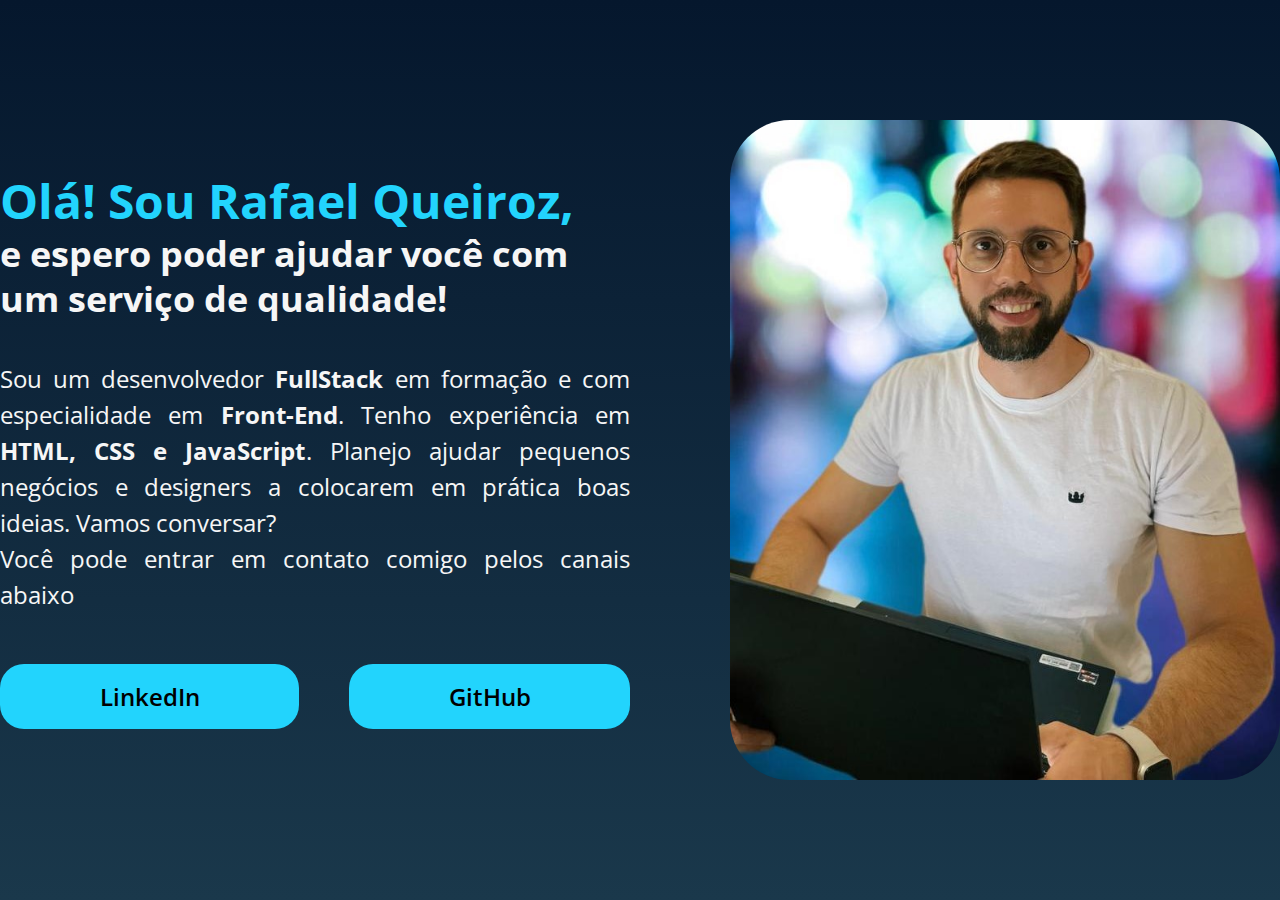
==== index.html @ 9a3621c0 "Introducao ao HTML e CSS" ====
<!DOCTYPE html>
<html lang="pt-br">
<head>
  <!-- MAIN CONFIGS -->
  <meta charset="UTF-8">
  <meta name="viewport" content="width=device-width, initial-scale=1.0">
  <title>Portfolio</title>

  <!-- STYLES -->
  <link rel="stylesheet" href="./assets/css/style.css">
</head>
<body>
  <main class="presentation">
    <section class="presentation_text">
      <h1 class="presentation_title"><span class="highlight">Olá! Sou Rafael Queiroz,</span><br>e espero poder ajudar você com um serviço de qualidade!</h1>
      <p class="presentation_description">Sou um desenvolvedor <strong>FullStack</strong> em formação e com especialidade em <strong>Front-End</strong>. Tenho experiência em <strong>HTML, CSS e JavaScript</strong>. Planejo ajudar pequenos negócios e designers a colocarem em prática boas ideias. Vamos conversar? <br>Você pode entrar em contato comigo pelos canais abaixo</p>
      <div class="presentation_links">
        <a href="https://www.linkedin.com/in/rafael-queirozz/" target="_blank" class="btn">LinkedIn</a>
        <a href="https://github.com/Rafaelqueirozz" target="_blank" class="btn">GitHub</a>
      </div>
    </section>
    <img src="./assets/images/RQueiroz.jpg" alt="Foto de perfil do Rafael Queiroz" class="perfil_image">
  </main>
</body>
</html>
---- assets/css/style.css ----
@import url("https://fonts.googleapis.com/css2?family=Open+Sans:wght@400;500;600;700&display=swap");

* {
  margin: 0;
  padding: 0;
}

html {
  font-size: 62.5%;
}

body {
  font-family: "Open Sans", sans-serif;
  font-size: 1.6rem;
  box-sizing: border-box;
  color: #f6f6f6;
  height: 100vh;
  background: linear-gradient(180deg, rgb(5, 23, 45) 0%, rgb(26, 56, 75) 100%);
  display: flex;
  align-items: center;
  justify-content: center;
}

.presentation {
  display: flex;
  align-items: center;
  gap: 10rem;
}

.presentation_text {
  max-width: 64rem;
}

.presentation_title {
  font-size: 3.6rem;
  line-height: 4.5rem;
  font-weight: 700;
  margin-bottom: 4rem;
}

.highlight {
  color: #22d4fd;
  font-size: 4.8rem;
  line-height: 6rem;
  text-shadow: 1px 1px px #1e90ac;
}

.presentation_description {
  font-size: 2.4rem;
  font-weight: 400;
  line-height: 3.6rem;
  text-align: justify;
  margin-bottom: 5.1rem;
}

.presentation_links {
  display: flex;
  justify-content: space-between;
  align-items: center;
  gap: 5rem;
}

.btn {
  display: inline;
  flex-grow: 1;
  padding: 1.6rem;
  border-radius: 1em;
  max-width: 28rem;

  background-color: #22d4fd;
  color: #000000;
  font-size: 2.4rem;
  text-decoration: none;
  text-align: center;
  font-weight: 600;
}

.perfil_image {
  width: 55rem;
  border-radius: 6rem;
}
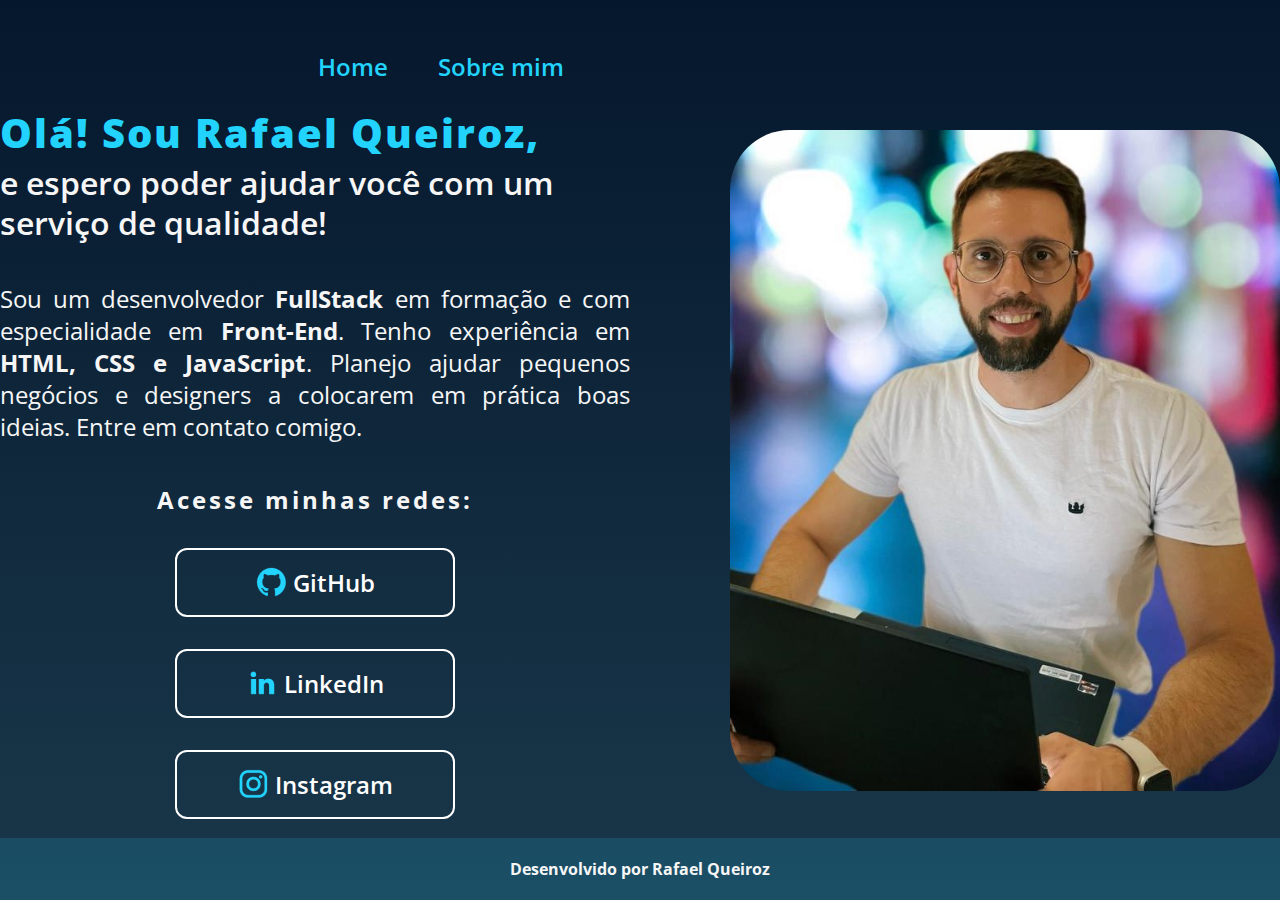
==== commit def6d0f0: "Avançando com HTML e CSS" ====
--- a/index.html
+++ b/index.html
@@ -4,22 +4,33 @@
   <!-- MAIN CONFIGS -->
   <meta charset="UTF-8">
   <meta name="viewport" content="width=device-width, initial-scale=1.0">
-  <title>Portfolio</title>
+  <title>Portfolio - Homepage</title>
 
   <!-- STYLES -->
   <link rel="stylesheet" href="./assets/css/style.css">
 </head>
 <body>
+  <header class="main_header">
+    <nav class="header_menu">
+      <a href="./index.html" class="header_links">Home</a>
+      <a href="./about.html" class="header_links">Sobre mim</a>
+    </nav>
+  </header>
   <main class="presentation">
     <section class="presentation_text">
       <h1 class="presentation_title"><span class="highlight">Olá! Sou Rafael Queiroz,</span><br>e espero poder ajudar você com um serviço de qualidade!</h1>
-      <p class="presentation_description">Sou um desenvolvedor <strong>FullStack</strong> em formação e com especialidade em <strong>Front-End</strong>. Tenho experiência em <strong>HTML, CSS e JavaScript</strong>. Planejo ajudar pequenos negócios e designers a colocarem em prática boas ideias. Vamos conversar? <br>Você pode entrar em contato comigo pelos canais abaixo</p>
+      <p class="presentation_description">Sou um desenvolvedor <strong>FullStack</strong> em formação e com especialidade em <strong>Front-End</strong>. Tenho experiência em <strong>HTML, CSS e JavaScript</strong>. Planejo ajudar pequenos negócios e designers a colocarem em prática boas ideias. Entre em contato comigo.</p>
       <div class="presentation_links">
-        <a href="https://www.linkedin.com/in/rafael-queirozz/" target="_blank" class="btn">LinkedIn</a>
-        <a href="https://github.com/Rafaelqueirozz" target="_blank" class="btn">GitHub</a>
+        <h2 class="links_subtitle">Acesse minhas redes:</h2>
+        <a href="https://github.com/Rafaelqueirozz" target="_blank" class="btn"><img src="./assets/images/github.png" alt="">GitHub</a>
+        <a href="https://www.linkedin.com/in/rafael-queirozz/" target="_blank" class="btn"><img src="./assets/images/linkedin.png" alt="Logo do linkedin">LinkedIn</a>
+        <a href="#" class="btn"><img src="./assets/images/instagram.png" alt="">Instagram</a>
       </div>
     </section>
     <img src="./assets/images/RQueiroz.jpg" alt="Foto de perfil do Rafael Queiroz" class="perfil_image">
   </main>
+  <footer>
+    <p>Desenvolvido por Rafael Queiroz</p>
+  </footer>
 </body>
 </html>--- a/assets/css/style.css
+++ b/assets/css/style.css
@@ -1,8 +1,13 @@
-@import url("https://fonts.googleapis.com/css2?family=Open+Sans:wght@400;500;600;700&display=swap");
+@import url("https://fonts.googleapis.com/css2?family=Open+Sans:wght@400;500;600;700;900&display=swap");
+
+:root {
+  --primarytext-color: #22d4fd;
+}
 
 * {
   margin: 0;
   padding: 0;
+  box-sizing: border-box;
 }
 
 html {
@@ -12,15 +17,35 @@
 body {
   font-family: "Open Sans", sans-serif;
   font-size: 1.6rem;
-  box-sizing: border-box;
   color: #f6f6f6;
-  height: 100vh;
+  min-height: 100vh;
   background: linear-gradient(180deg, rgb(5, 23, 45) 0%, rgb(26, 56, 75) 100%);
   display: flex;
   align-items: center;
-  justify-content: center;
+  justify-content: space-between;
+  flex-direction: column;
 }
 
+/* --------------- HEADER --------------- */
+.main_header {
+  align-self: flex-start;
+  margin-top: 5rem;
+  margin-left: 31.75rem;
+}
+
+.header_menu {
+  display: flex;
+  gap: 5rem;
+}
+
+.header_links {
+  text-decoration: none;
+  font-size: 2.4rem;
+  font-weight: 600;
+  color: var(--primarytext-color);
+}
+
+/* --------------- MAIN --------------- */
 .presentation {
   display: flex;
   align-items: center;
@@ -29,53 +54,89 @@
 
 .presentation_text {
   max-width: 64rem;
+  display: flex;
+  flex-direction: column;
+  gap: 4rem;
 }
 
 .presentation_title {
-  font-size: 3.6rem;
-  line-height: 4.5rem;
-  font-weight: 700;
-  margin-bottom: 4rem;
+  font-size: 3.2rem;
+  line-height: 4rem;
+  font-weight: 600;
 }
 
 .highlight {
-  color: #22d4fd;
-  font-size: 4.8rem;
+  color: var(--primarytext-color);
+  font-size: 4rem;
   line-height: 6rem;
   text-shadow: 1px 1px px #1e90ac;
+  letter-spacing: 2px;
+  font-weight: 900;
 }
 
 .presentation_description {
   font-size: 2.4rem;
   font-weight: 400;
-  line-height: 3.6rem;
+  line-height: 3.2rem;
   text-align: justify;
-  margin-bottom: 5.1rem;
 }
 
 .presentation_links {
   display: flex;
-  justify-content: space-between;
+  flex-direction: column;
   align-items: center;
-  gap: 5rem;
+  gap: 3.2rem;
+}
+
+.links_subtitle {
+  font-size: 2.4rem;
+  letter-spacing: 3px;
 }
 
 .btn {
-  display: inline;
+  display: flex;
+  align-items: center;
+  justify-content: center;
   flex-grow: 1;
   padding: 1.6rem;
-  border-radius: 1em;
-  max-width: 28rem;
+  width: 28rem;
 
-  background-color: #22d4fd;
-  color: #000000;
+  border-radius: 1.2rem;
+  border: 2px solid #ffffff;
+
+  color: #ffffff;
   font-size: 2.4rem;
   text-decoration: none;
-  text-align: center;
   font-weight: 600;
+  gap: 0.5rem;
+}
+
+.btn:hover {
+  background-color: color-mix(
+    in srgb,
+    var(--primarytext-color),
+    transparent 85%
+  );
 }
 
 .perfil_image {
   width: 55rem;
   border-radius: 6rem;
 }
+
+.about {
+  align-self: flex-start;
+}
+
+/* --------------- FOOTER --------------- */
+footer {
+  background-color: color-mix(
+    in srgb,
+    var(--primarytext-color),
+    transparent 85%
+  );
+  width: 100%;
+  text-align: center;
+  padding: 2rem;
+  font-weight: 700;
+}
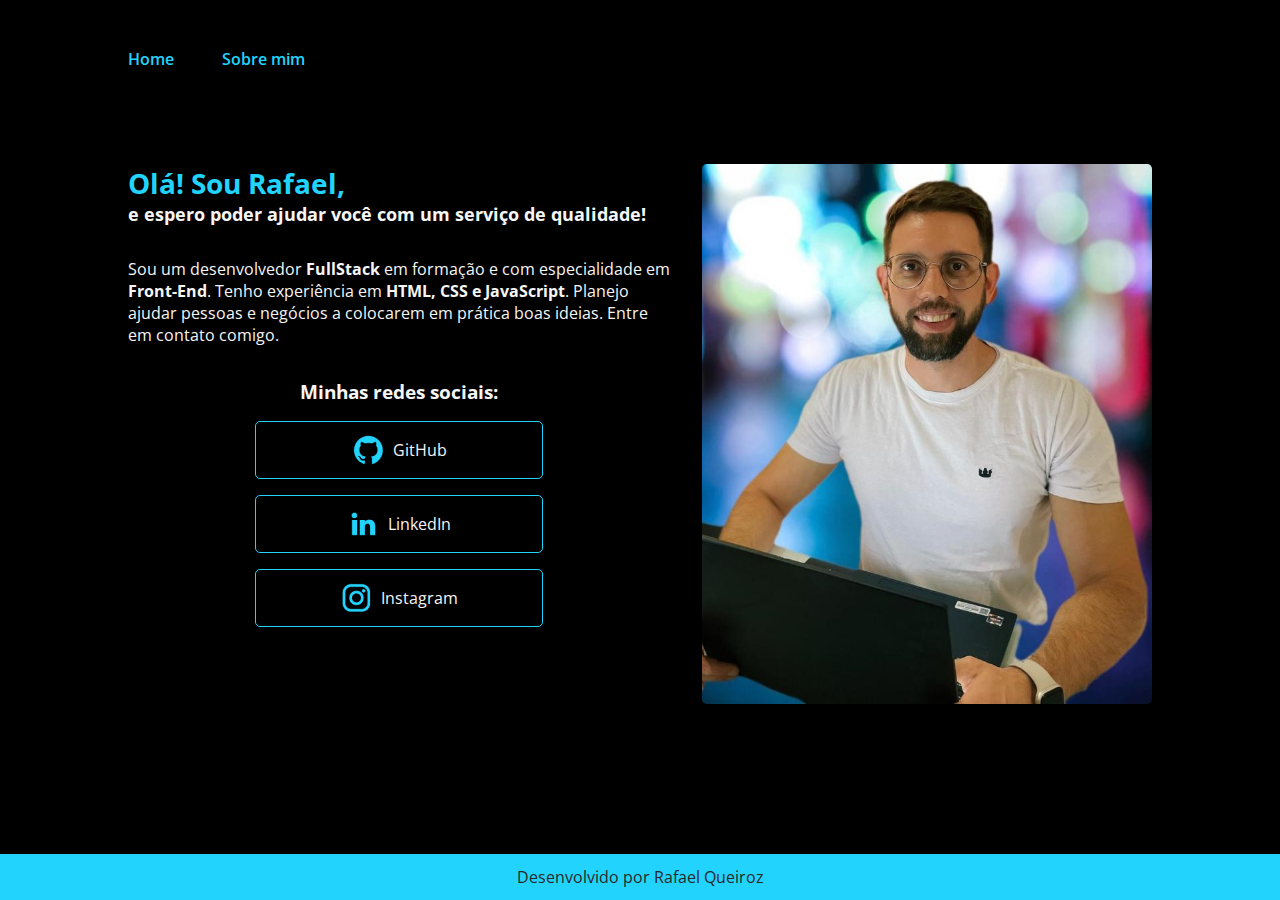
==== commit 7fff4a63: "Refatorando todo o código HTML e CSS para deixar a página responsiva" ====
--- a/index.html
+++ b/index.html
@@ -10,24 +10,28 @@
   <link rel="stylesheet" href="./assets/css/style.css">
 </head>
 <body>
-  <header class="main_header">
+  <header class="header maxWidth">
     <nav class="header_menu">
-      <a href="./index.html" class="header_links">Home</a>
-      <a href="./about.html" class="header_links">Sobre mim</a>
+      <a href="./index.html" class="header_link">Home</a>
+      <a href="./about.html" class="header_link">Sobre mim</a>
     </nav>
   </header>
-  <main class="presentation">
-    <section class="presentation_text">
-      <h1 class="presentation_title"><span class="highlight">Olá! Sou Rafael Queiroz,</span><br>e espero poder ajudar você com um serviço de qualidade!</h1>
-      <p class="presentation_description">Sou um desenvolvedor <strong>FullStack</strong> em formação e com especialidade em <strong>Front-End</strong>. Tenho experiência em <strong>HTML, CSS e JavaScript</strong>. Planejo ajudar pequenos negócios e designers a colocarem em prática boas ideias. Entre em contato comigo.</p>
-      <div class="presentation_links">
-        <h2 class="links_subtitle">Acesse minhas redes:</h2>
-        <a href="https://github.com/Rafaelqueirozz" target="_blank" class="btn"><img src="./assets/images/github.png" alt="">GitHub</a>
-        <a href="https://www.linkedin.com/in/rafael-queirozz/" target="_blank" class="btn"><img src="./assets/images/linkedin.png" alt="Logo do linkedin">LinkedIn</a>
-        <a href="#" class="btn"><img src="./assets/images/instagram.png" alt="">Instagram</a>
-      </div>
+  <main class="main_container maxWidth">
+    <section class="main_content">
+      <article class="main_text">
+        <h1 class="main_title"><span class="highlight">Olá! Sou Rafael,</span><br>e espero poder ajudar você com um serviço de qualidade!</h1>
+        <p class="main_description">Sou um desenvolvedor <strong>FullStack</strong> em formação e com especialidade em <strong>Front-End</strong>. Tenho experiência em <strong>HTML, CSS e JavaScript</strong>. Planejo ajudar pessoas e negócios a colocarem em prática boas ideias. Entre em contato comigo.</p>
+      </article>
+      <article class="main_socialMedia">
+        <h2 class="socialMedia_title">Minhas redes sociais: </h2>
+        <div class="socialMedia_link">
+          <a href="https://github.com/Rafaelqueirozz" target="_blank" class="btn"><img src="./assets/images/github.png" alt="">GitHub</a>
+          <a href="https://www.linkedin.com/in/rafael-queirozz/" target="_blank" class="btn"><img src="./assets/images/linkedin.png" alt="Logo do linkedin">LinkedIn</a>
+          <a href="#" class="btn"><img src="./assets/images/instagram.png" alt="">Instagram</a>
+        </div>
+      </article>
     </section>
-    <img src="./assets/images/RQueiroz.jpg" alt="Foto de perfil do Rafael Queiroz" class="perfil_image">
+    <img src="./assets/images/RQueiroz.jpg" alt="Author profile picture" class="author_picture">
   </main>
   <footer>
     <p>Desenvolvido por Rafael Queiroz</p>
--- a/assets/css/style.css
+++ b/assets/css/style.css
@@ -1,7 +1,10 @@
 @import url("https://fonts.googleapis.com/css2?family=Open+Sans:wght@400;500;600;700;900&display=swap");
 
 :root {
-  --primarytext-color: #22d4fd;
+  --primary-color: #000000;
+  --secondary-color: #22d4fd;
+  --tertiary-color: #272727;
+  --text-light: #f6f6f6;
 }
 
 * {
@@ -10,133 +13,180 @@
   box-sizing: border-box;
 }
 
-html {
-  font-size: 62.5%;
+body {
+  min-height: 100vh;
+  background-color: var(--primary-color);
+  font-family: "Open Sans", sans-serif;
+  color: var(--text-light);
 }
 
-body {
-  font-family: "Open Sans", sans-serif;
-  font-size: 1.6rem;
-  color: #f6f6f6;
-  min-height: 100vh;
-  background: linear-gradient(180deg, rgb(5, 23, 45) 0%, rgb(26, 56, 75) 100%);
-  display: flex;
-  align-items: center;
-  justify-content: space-between;
-  flex-direction: column;
+.highlight {
+  color: var(--secondary-color);
+  font-size: 1.6em;
 }
 
-/* --------------- HEADER --------------- */
-.main_header {
-  align-self: flex-start;
-  margin-top: 5rem;
-  margin-left: 31.75rem;
+/* -------------------- HEADER -------------------- */
+
+.header {
+  width: 100%;
+  padding: 2rem;
 }
 
 .header_menu {
   display: flex;
-  gap: 5rem;
+  justify-content: space-evenly;
+  max-width: 80%;
+  margin: auto;
 }
 
-.header_links {
+.header_link {
+  color: var(--secondary-color);
   text-decoration: none;
-  font-size: 2.4rem;
-  font-weight: 600;
-  color: var(--primarytext-color);
-}
-
-/* --------------- MAIN --------------- */
-.presentation {
-  display: flex;
-  align-items: center;
-  gap: 10rem;
-}
-
-.presentation_text {
-  max-width: 64rem;
-  display: flex;
-  flex-direction: column;
-  gap: 4rem;
-}
-
-.presentation_title {
-  font-size: 3.2rem;
-  line-height: 4rem;
   font-weight: 600;
 }
 
-.highlight {
-  color: var(--primarytext-color);
-  font-size: 4rem;
-  line-height: 6rem;
-  text-shadow: 1px 1px px #1e90ac;
-  letter-spacing: 2px;
-  font-weight: 900;
+/* -------------------- MAIN -------------------- */
+
+.main_container {
+  display: flex;
+  flex-direction: column-reverse;
+  padding: 0 1.5rem 2rem;
 }
 
-.presentation_description {
-  font-size: 2.4rem;
-  font-weight: 400;
-  line-height: 3.2rem;
-  text-align: justify;
+.author_picture {
+  width: 80%;
+  margin: auto;
+  border-radius: 0.3rem;
+  margin-bottom: 1.5rem;
 }
 
-.presentation_links {
+.main_title {
+  font-size: 1.1rem;
+  margin-bottom: 2rem;
+}
+
+.main_description {
+  margin-bottom: 2rem;
+}
+
+.main_socialMedia {
   display: flex;
   flex-direction: column;
   align-items: center;
-  gap: 3.2rem;
 }
 
-.links_subtitle {
-  font-size: 2.4rem;
-  letter-spacing: 3px;
+.socialMedia_title {
+  font-size: 1.2rem;
+  margin-bottom: 1rem;
+}
+
+.socialMedia_link {
+  display: flex;
+  flex-direction: column;
+  align-items: center;
+  gap: 1rem;
+  width: 80%;
 }
 
 .btn {
   display: flex;
   align-items: center;
   justify-content: center;
-  flex-grow: 1;
-  padding: 1.6rem;
-  width: 28rem;
-
-  border-radius: 1.2rem;
-  border: 2px solid #ffffff;
-
-  color: #ffffff;
-  font-size: 2.4rem;
+  gap: 0.5rem;
+  width: 100%;
+  padding: 0.75rem 1rem;
+  border: 1px solid var(--secondary-color);
   text-decoration: none;
-  font-weight: 600;
-  gap: 0.5rem;
+  color: var(--text-light);
+  border-radius: 5px;
 }
 
-.btn:hover {
-  background-color: color-mix(
-    in srgb,
-    var(--primarytext-color),
-    transparent 85%
-  );
+.btn:hover,
+.btn:active {
+  background-color: var(--tertiary-color);
 }
 
-.perfil_image {
-  width: 55rem;
-  border-radius: 6rem;
+/* -------------------- FOOTER -------------------- */
+
+footer {
+  background-color: var(--secondary-color);
+  color: #272727;
+  text-align: center;
+  padding: 0.75rem;
 }
 
-.about {
-  align-self: flex-start;
+/* -------------------- MEDIA QUERIES -------------------- */
+
+@media screen and (min-width: 700px) {
+  .header {
+    padding: 3rem;
+    margin-bottom: 1rem;
+  }
+
+  .header_menu {
+    justify-content: flex-start;
+    gap: 3rem;
+  }
+
+  .main_container {
+    flex-direction: column-reverse;
+    align-items: start;
+    gap: 2rem;
+    margin-bottom: 2rem;
+  }
+
+  .author_picture {
+    max-width: 70%;
+  }
+
+  .main_content {
+    display: grid;
+    grid-template-columns: 1fr 1fr;
+  }
 }
 
-/* --------------- FOOTER --------------- */
-footer {
-  background-color: color-mix(
-    in srgb,
-    var(--primarytext-color),
-    transparent 85%
-  );
-  width: 100%;
-  text-align: center;
-  padding: 2rem;
-  font-weight: 700;
+@media screen and (min-width: 1024px) {
+  body {
+    display: flex;
+    flex-direction: column;
+    justify-content: space-between;
+  }
+
+  body > *:not(footer) {
+    max-width: 80%;
+    margin: auto;
+  }
+
+  .header {
+    padding: 0;
+    margin-top: 3rem;
+    margin-bottom: 2rem;
+  }
+
+  .header_menu {
+    width: 100%;
+    margin: 0;
+    padding: 0;
+  }
+
+  .main_container {
+    margin-top: 0;
+    flex-direction: row;
+    padding-left: 0;
+    padding-right: 0;
+  }
+
+  .author_picture {
+    width: 50%;
+    max-width: 28.125rem;
+  }
+
+  .main_content {
+    display: flex;
+    flex-direction: column;
+  }
+
+  .btn {
+    max-width: 18rem;
+  }
 }
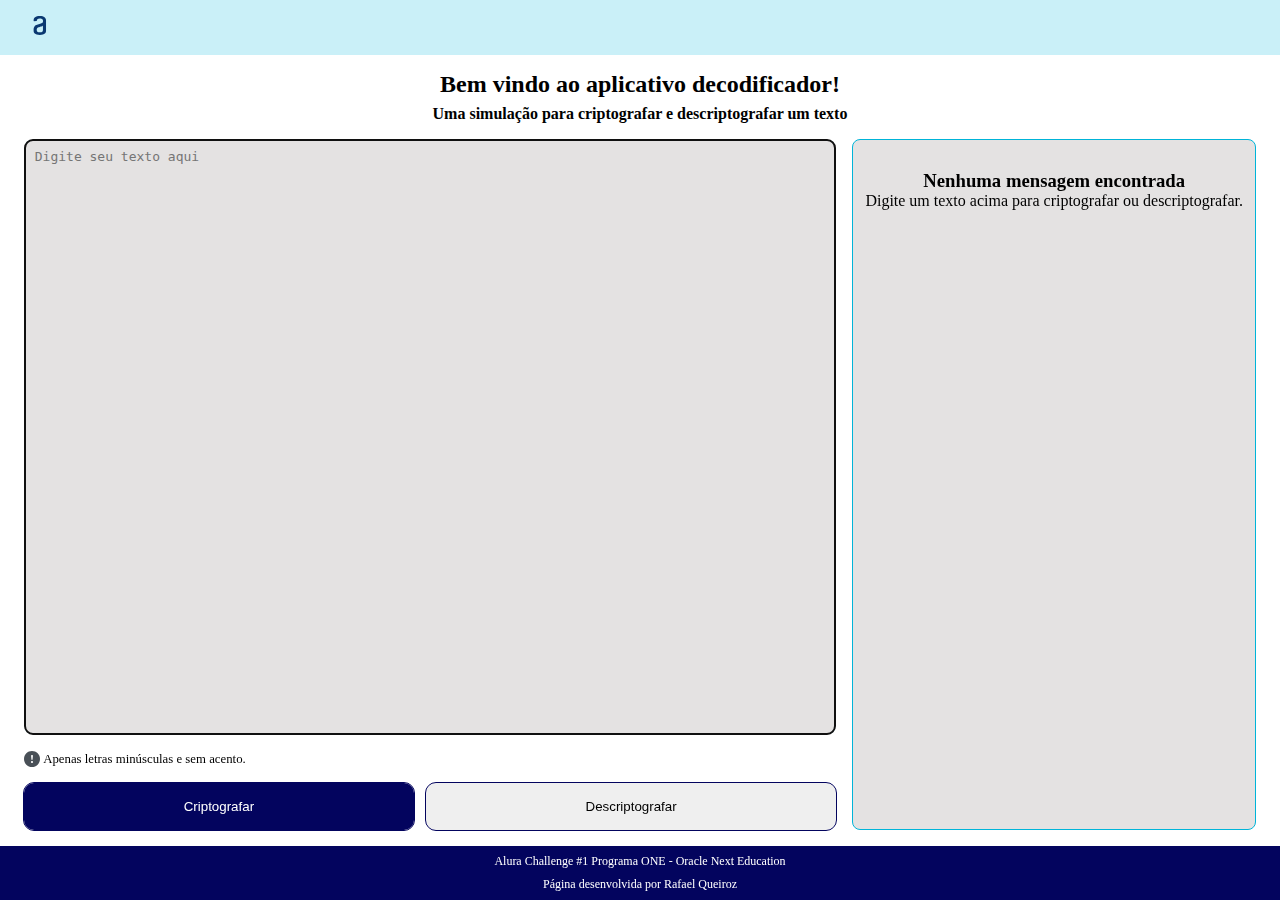
==== commit a2d0455a: "commit para organizar arquivos no repositório" ====
--- a/index.html
+++ b/index.html
@@ -1,40 +1,61 @@
 <!DOCTYPE html>
-<html lang="pt-br">
+<html lang="en">
 <head>
-  <!-- MAIN CONFIGS -->
   <meta charset="UTF-8">
   <meta name="viewport" content="width=device-width, initial-scale=1.0">
-  <title>Portfolio - Homepage</title>
+  <title>Alura Challenge - Decodificador</title>
 
-  <!-- STYLES -->
-  <link rel="stylesheet" href="./assets/css/style.css">
+  <link rel="stylesheet" href="./assets/styles/main.css">
+  <link rel="stylesheet" href="https://cdnjs.cloudflare.com/ajax/libs/font-awesome/6.5.1/css/all.min.css" integrity="sha512-DTOQO9RWCH3ppGqcWaEA1BIZOC6xxalwEsw9c2QQeAIftl+Vegovlnee1c9QX4TctnWMn13TZye+giMm8e2LwA==" crossorigin="anonymous" referrerpolicy="no-referrer" />
+  
 </head>
 <body>
-  <header class="header maxWidth">
-    <nav class="header_menu">
-      <a href="./index.html" class="header_link">Home</a>
-      <a href="./about.html" class="header_link">Sobre mim</a>
-    </nav>
+  <header class="mainHeader_container">
+    <div class="mainHeader_content maxWidth">
+      <div>
+        <a href="https://www.alura.com.br/" target="_blank"><img src="./assets/images/Alura_logo.svg" alt="" id="alura__logo"></a>
+        <a href="https://www.oracle.com/br/education/oracle-next-education/" target="_blank"><img src="https://cdn2.gnarususercontent.com.br/1/1221562/b6256fa6-5fde-4cdd-a4a3-d33ebc90bb6c.png" alt="" id="one__logo"></a>
+      </div>
+      <div>
+        <a href="https://www.linkedin.com/in/rafael-queirozz/" target="_blank"><i class="fa-brands fa-linkedin" style="color: #1157d0; font-size: 2rem;"></i></a>
+        <a href="https://github.com/Rafaelqueirozz" target="_blank"><i class="fa-brands fa-github" style="color: #1157d0; font-size: 2rem;"></i></a>
+      </div>
+    </div>
   </header>
-  <main class="main_container maxWidth">
-    <section class="main_content">
-      <article class="main_text">
-        <h1 class="main_title"><span class="highlight">Olá! Sou Rafael,</span><br>e espero poder ajudar você com um serviço de qualidade!</h1>
-        <p class="main_description">Sou um desenvolvedor <strong>FullStack</strong> em formação e com especialidade em <strong>Front-End</strong>. Tenho experiência em <strong>HTML, CSS e JavaScript</strong>. Planejo ajudar pessoas e negócios a colocarem em prática boas ideias. Entre em contato comigo.</p>
-      </article>
-      <article class="main_socialMedia">
-        <h2 class="socialMedia_title">Minhas redes sociais: </h2>
-        <div class="socialMedia_link">
-          <a href="https://github.com/Rafaelqueirozz" target="_blank" class="btn"><img src="./assets/images/github.png" alt="">GitHub</a>
-          <a href="https://www.linkedin.com/in/rafael-queirozz/" target="_blank" class="btn"><img src="./assets/images/linkedin.png" alt="Logo do linkedin">LinkedIn</a>
-          <a href="#" class="btn"><img src="./assets/images/instagram.png" alt="">Instagram</a>
+  
+  <main class="main_container">
+    <section class="title maxWidth">
+      <h1 class="main_title">Bem vindo ao aplicativo decodificador!</h1>
+      <h2 class="main_subtitle">Uma simulação para criptografar e descriptografar um texto</h2>
+    </section>
+
+    <section class="decryptor maxWidth">
+      <div class="text_input_container">
+        <textarea name="userText" id="userText" placeholder="Digite seu texto aqui" autocomplete="off" autofocus></textarea>
+        <p class="text_input_alert"><img src="./assets/images/bi_exclamation-circle-fill.svg" alt="" width="16" height="16"> Apenas letras minúsculas e sem acento.</p>
+        <div class="btns_container">
+          <button class="btn btn_encrypt">Criptografar</button>
+          <button class="btn btn_decryptor">Descriptografar</button>
         </div>
-      </article>
+      </div>
+      <div class="text_output">
+        <div class="text_output_placeholder">
+          <img src="" alt="">
+          <h3>Nenhuma mensagem encontrada</h3>
+          <p>Digite um texto acima para criptografar ou descriptografar.</p>
+        </div>
+        <div class="hidden">
+          <h3>Resultado</h3>
+          <div class="text_output_final"></div>
+          <button>Copiar</button>
+        </div>
+        
+      </div>
     </section>
-    <img src="./assets/images/RQueiroz.jpg" alt="Author profile picture" class="author_picture">
   </main>
   <footer>
-    <p>Desenvolvido por Rafael Queiroz</p>
+      <p>Alura Challenge #1 Programa ONE - Oracle Next Education</p>
+      <p>Página desenvolvida por <span class="author__info">Rafael Queiroz</span></p>
   </footer>
 </body>
 </html>--- a/assets/styles/main.css
+++ b/assets/styles/main.css
@@ -0,0 +1,194 @@
+:root {
+  --federal-blue: #03045e;
+  --honolulu-blue: #0077b6;
+  --pacific-cyan: #00b4d8;
+  --non-photo-blue: #90e0ef;
+  --light-cyan: #caf0f8;
+  --darker-bg: #e4e2e2;
+  --text-white: #ffffff;
+}
+
+* {
+  padding: 0;
+  box-sizing: border-box;
+  margin: 0;
+}
+
+body {
+  display: flex;
+  flex-direction: column;
+  min-height: 100vh;
+}
+
+.maxWidth {
+  max-width: 90rem;
+  margin: auto;
+}
+
+.hidden {
+  display: none;
+}
+
+/* --------------- HEADER --------------- */
+
+.mainHeader_container {
+  background-color: var(--light-cyan);
+  width: 100%;
+}
+
+.mainHeader_content {
+  display: flex;
+  justify-content: space-between;
+  padding: 1rem;
+  align-items: center;
+}
+
+.mainHeader_content > div {
+  display: flex;
+  align-items: center;
+  gap: 1.25rem;
+}
+
+#alura__logo {
+  width: 3rem;
+}
+
+#one__logo {
+  width: 6rem;
+}
+
+/* --------------- FIM HEADER --------------- */
+
+/* --------------- MAIN --------------- */
+
+.main_container {
+  display: flex;
+  flex-direction: column;
+  padding: 1rem 1.5rem 1rem;
+  flex-grow: 1;
+}
+
+/* --- SECTION TITLE --- */
+.title {
+  margin-bottom: 1rem;
+}
+
+.main_title,
+.main_subtitle {
+  text-align: center;
+}
+
+.main_title {
+  font-size: 1.5rem;
+  margin-bottom: 0.4rem;
+}
+
+.main_subtitle {
+  font-size: 1rem;
+}
+
+/* --- SECTION DECRYPTOR --- */
+
+.decryptor {
+  flex-grow: 1;
+  display: flex;
+  flex-direction: column;
+  gap: 1rem;
+  width: 100%;
+}
+
+.text_input_container {
+  display: flex;
+  flex-direction: column;
+  gap: 1rem;
+  flex-grow: 1;
+  min-height: 28.75rem;
+}
+
+textarea {
+  resize: none;
+  background-color: var(--darker-bg);
+  padding: 0.75em;
+  border: 1px solid var(--pacific-cyan);
+  font-size: 1em;
+  flex-grow: 1;
+  border-radius: 8px;
+}
+
+.text_input_alert {
+  display: flex;
+  align-items: center;
+  gap: 0.25em;
+  font-size: 0.8em;
+}
+
+.btns_container {
+  display: flex;
+  flex-direction: column;
+  gap: 0.75rem;
+}
+
+.btn {
+  padding: 1rem 0;
+  border-radius: 0.75em;
+  border: none;
+  outline: 1px solid var(--federal-blue);
+  cursor: pointer;
+}
+
+.btn_encrypt {
+  background-color: var(--federal-blue);
+  color: var(--text-white);
+}
+
+.text_output {
+  min-height: 5rem;
+  border: 1px solid var(--pacific-cyan);
+  padding: 0.75em;
+  text-align: center;
+  border-radius: 8px;
+  background-color: var(--darker-bg);
+}
+
+@media screen and (min-width: 44rem) {
+  .btns_container {
+    flex-direction: row;
+  }
+
+  .btn {
+    flex-grow: 1;
+  }
+}
+
+@media screen and (min-width: 64rem) {
+  .decryptor {
+    flex-direction: row;
+  }
+
+  .text_output {
+    max-width: 45%;
+  }
+}
+
+/* --------------- FIM MAIN --------------- */
+
+/* --------------- FOOTER --------------- */
+
+footer {
+  background-color: var(--federal-blue);
+  color: var(--text-white);
+  text-align: center;
+  font-size: 0.75rem;
+  padding: 0.25rem 0;
+}
+
+footer p {
+  padding: 0.25rem;
+}
+
+.author_info {
+  display: flex;
+  flex-direction: column;
+}
+
+/* --------------- FIM FOOTER --------------- */
